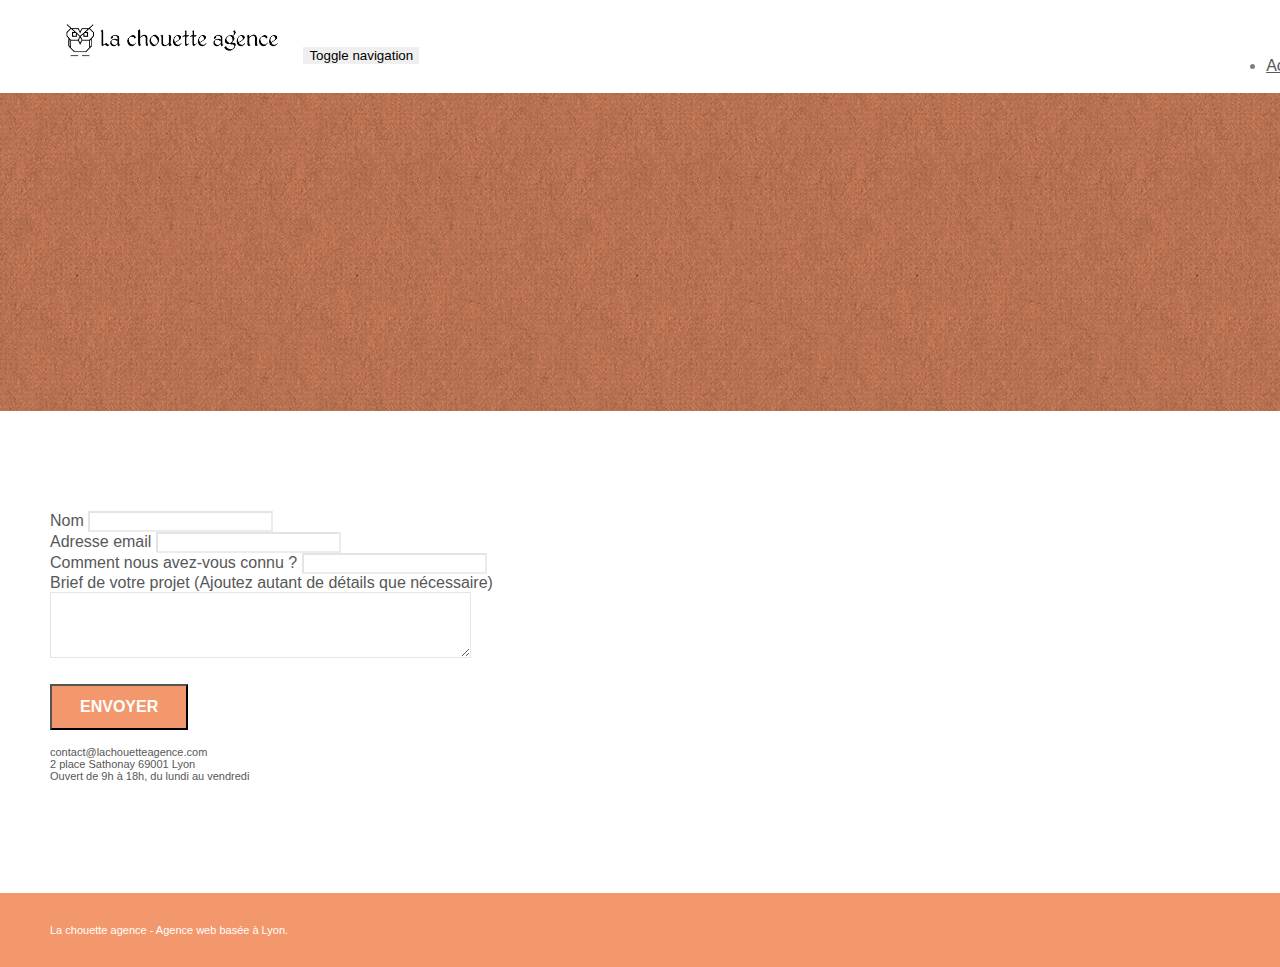
==== page2.html @ 3c8f868c "main" ====
<!doctype html>
<html lang="Default">
<head>
    <meta charset="utf-8">
    <meta name="keywords" content="">
    <meta name="description" content="">
    <meta name="viewport" content="width=device-width, initial-scale=1.0, viewport-fit=cover">
    <link rel="shortcut icon" type="image/png" href="favicon.jpg">
    
	<link rel="stylesheet" type="text/css" href="./css/bootstrap.min.css">
	<link rel="stylesheet" type="text/css" href="style.css">
	<link rel="stylesheet" type="text/css" href="./css/font-awesome.min.css">
	<link rel="stylesheet" type="text/css" href="./css/et-line.min.css">
	
    
	<script src="./js/jquery-2.1.0.min.js"></script>
	<script src="./js/bootstrap.min.js"></script>
	<script src="./js/blocs.min.js"></script>
	<script src="./js/jqBootstrapValidation.js"></script>
	<script src="./js/formHandler.js"></script>
    <title>page2</title>

    
<!-- Analytics -->
 
<!-- Analytics END -->
    
</head>
<body>
<!-- Principal conteneur -->
<div class="page-container">
    
<!-- bloc-0 -->
<div class="bloc bgc-white l-bloc " id="bloc-0">
	<div class="container bloc-sm">
		<nav class="navbar row">
			<div class="navbar-header">
				<a class="navbar-brand" href="index.html"><img src="img/la-chouette-agence.png" alt="atlanta web design logo" height="40" /></a>
				<button id="nav-toggle" type="button" class="ui-navbar-toggle navbar-toggle" data-toggle="collapse" data-target=".navbar-1">
					<span class="sr-only">Toggle navigation</span><span class="icon-bar"></span><span class="icon-bar"></span><span class="icon-bar"></span>
				</button>
			</div>
			<div class="collapse navbar-collapse navbar-1 special-dropdown-nav">
				<ul class="site-navigation nav navbar-nav">
					<li>
						<a href="index.html">Accueil</a>
					</li>
					<li>
					</li>
					<li>
						<a href="page2.html">page2 &gt;</a>
					</li>
				</ul>
			</div>
		</nav>
	</div>
</div>
<!-- bloc-0 END -->

<!-- bloc-6 -->
<div class="bloc bg-dots-bg bg-repeat bgc-atomic-tangerine d-bloc bloc-bg-texture texture-paper" id="bloc-6">
	<div class="container bloc-lg">
		<div class="row">
			<div class="col-sm-12">
				<h1 class="text-center hero-bloc-text tc-white">
					Parlons web design !
				</h1>
				<p class="text-center mg-lg tc-white tight-width-whitespace">
					Nous sommes ravis que vous souhaitiez collaborer avec notre agence.<br>
					Parlez-nous de votre projet en complétant le formulaire ci-dessous.
				</p>
			</div>
		</div>
	</div>
</div>
<!-- bloc-6 END -->

<!-- bloc-7 -->
<div class="bloc bgc-white l-bloc" id="bloc-7">
	<div class="container bloc-lg">
		<div class="row">
			<div class="col-sm-6">
				<form id="form_1" novalidate success-msg="Your message has been sent." fail-msg="Sorry it seems that our mail server is not responding, Sorry for the inconvenience!">
					<div class="form-group">
						<label>
							Nom
						</label>
						<input id="name" class="form-control" required />
					</div>
					<div class="form-group">
						<label>
							Adresse email
						</label>
						<input id="email" class="form-control" type="email" required />
					</div>
					<div class="form-group">
						<label>
							Comment nous avez-vous connu ?
						</label>
						<input class="form-control" type="email" required id="input_504" />
					</div>
					<div class="form-group">
						<label>
							Brief de votre projet (Ajoutez autant de détails que nécessaire)<br>
						</label><textarea id="message" class="form-control" rows="4" cols="50" required></textarea>
					</div> 
					<button class="bloc-button btn btn-lg btn-block cta-hero btn-atomic-tangerine" type="submit">
						Envoyer
					</button>
				</form>
			</div>
			<div class="col-sm-6">
				<p>
					contact@lachouetteagence.com<br>2 place Sathonay 69001 Lyon<br>Ouvert de 9h à 18h, du lundi au vendredi<br>
				</p>
			</div>
		</div>
	</div>
</div>
<!-- bloc-7 END -->

<!-- ScrollToTop Button -->
<a class="bloc-button btn btn-d scrollToTop" onclick="scrollToTarget('1')"><span class="fa fa-chevron-up"></span></a>
<!-- ScrollToTop Button END-->


<!-- Footer - bloc-8 -->
<div class="bloc bgc-atomic-tangerine d-bloc" id="bloc-8">
	<div class="container bloc-sm">
		<div class="row">
			<div class="col-sm-12">
				<p class="text-center white">
					La chouette agence - Agence web basée à Lyon.<br>
				</p>
				<div class="row row-no-gutters social">
					<div class="col-sm-3">
						<div class="text-center">
							<a class="social" href="index.html"><span class="fa fa-twitter icon-md"></span></a>
						</div>
					</div>
					<div class="col-sm-3">
						<div class="text-center">
							<a class="social" href="index.html"><span class="fa fa-facebook icon-md"></span></a>
						</div>
					</div>
					<div class="col-sm-3">
						<div class="text-center">
							<a class="social" href="index.html"><span class="fa fa-dribbble icon-md"></span></a>
						</div>
					</div>
					<div class="col-sm-3">
						<div class="text-center">
							<a class="social" href="index.html"><span class="fa fa-instagram icon-md"></span></a>
						</div>
					</div>
				</div>
			</div>
		</div>
	</div>
</div>
<!-- Footer - bloc-8 END -->

</div>
<!-- Principal conteneur END -->
    

</body>
</html>
---- style.css ----
body {
    margin: 0;
    padding: 0;
    background: #FFF;
    overflow-x: hidden;
    -webkit-font-smoothing: antialiased;
    -moz-osx-font-smoothing: grayscale;
}

a,
button {
    transition: all .3s ease-in-out;
    outline: none!important;
}

a:hover {
    text-decoration: none;
    cursor: pointer;
}

#page-loading-blocs-notifaction {
    position: fixed;
    top: 0;
    bottom: 0;
    width: 100%;
    z-index: 100000;
    background: #FFFFFF url("img/pageload-spinner.gif") no-repeat center center;
}

.bloc {
    width: 100%;
    clear: both;
    background: 50% 50% no-repeat;
    padding: 0 50px;
    -webkit-background-size: cover;
    -moz-background-size: cover;
    -o-background-size: cover;
    background-size: cover;
    position: relative;
}

.bloc .container {
    padding-left: 0;
    padding-right: 0;
}

.bloc-lg {
    padding: 100px 50px;
}

.bloc-md {
    padding: 50px;
}

.bloc-sm {
    padding: 20px 50px;
}

.bg-center,
.bg-l-edge,
.bg-r-edge,
.bg-t-edge,
.bg-b-edge,
.bg-tl-edge,
.bg-bl-edge,
.bg-tr-edge,
.bg-br-edge,
.bg-repeat {
    -webkit-background-size: auto!important;
    -moz-background-size: auto!important;
    -o-background-size: auto!important;
    background-size: auto!important;
}

.bg-repeat {
    background: repeat;
}

.bg-t-edge {
    background: top no-repeat;
}

.bloc-bg-texture::before {
    content: "";
    background-size: 2px 2px;
    position: absolute;
    top: 0;
    bottom: 0;
    left: 0;
    right: 0;
}

.texture-paper::before {
    background: url("img/texture-paper.png");
    background-size: 280px 280px;
}

.b-parallax {
    background-attachment: fixed;
}

.d-bloc {
    color: rgba(255, 255, 255, .7);
}

.d-bloc button:hover {
    color: rgba(255, 255, 255, .9);
}

.d-bloc .icon-round,
.d-bloc .icon-square,
.d-bloc .icon-rounded,
.d-bloc .icon-semi-rounded-a,
.d-bloc .icon-semi-rounded-b {
    border-color: rgba(255, 255, 255, .9);
}

.d-bloc .divider-h span {
    border-color: rgba(255, 255, 255, .2);
}

.d-bloc .a-btn,
.d-bloc .navbar a,
.d-bloc .navbar-brand,
.d-bloc a .icon-sm,
.d-bloc a .icon-md,
.d-bloc a .icon-lg,
.d-bloc a .icon-xl,
.d-bloc h1 a,
.d-bloc h2 a,
.d-bloc h3 a,
.d-bloc h4 a,
.d-bloc h5 a,
.d-bloc h6 a,
.d-bloc p a {
    color: rgba(255, 255, 255, .6);
}

.d-bloc .a-btn:hover,
.d-bloc .navbar a:hover,
.d-bloc .navbar-brand:hover,
.d-bloc a:hover .icon-sm,
.d-bloc a:hover .icon-md,
.d-bloc a:hover .icon-lg,
.d-bloc a:hover .icon-xl,
.d-bloc h1 a:hover,
.d-bloc h2 a:hover,
.d-bloc h3 a:hover,
.d-bloc h4 a:hover,
.d-bloc h5 a:hover,
.d-bloc h6 a:hover,
.d-bloc p a:hover {
    color: rgba(255, 255, 255, 1);
}

.d-bloc .navbar-toggle .icon-bar {
    background: rgba(255, 255, 255, 1);
}

.d-bloc .btn-wire,
.d-bloc .btn-wire:hover {
    color: rgba(255, 255, 255, 1);
    border-color: rgba(255, 255, 255, 1);
}

.d-bloc .panel {
    color: rgba(0, 0, 0, .5);
}

.d-bloc .panel button:hover {
    color: rgba(0, 0, 0, .7);
}

.d-bloc .panel icon {
    border-color: rgba(0, 0, 0, .7);
}

.d-bloc .panel .divider-h span {
    border-color: rgba(0, 0, 0, .1);
}

.d-bloc .panel .a-btn {
    color: rgba(0, 0, 0, .6);
}

.d-bloc .panel .a-btn:hover {
    color: rgba(0, 0, 0, 1);
}

.d-bloc .panel .btn-wire,
.d-bloc .panel .btn-wire:hover {
    color: rgba(0, 0, 0, .7);
    border-color: rgba(0, 0, 0, .3);
}

.d-bloc .panel,
.l-bloc {
    color: rgba(0, 0, 0, .5);
}

.d-bloc .panel button:hover,
.l-bloc button:hover {
    color: rgba(0, 0, 0, .7);
}

.l-bloc .icon-round,
.l-bloc .icon-square,
.l-bloc .icon-rounded,
.l-bloc .icon-semi-rounded-a,
.l-bloc .icon-semi-rounded-b {
    border-color: rgba(0, 0, 0, .7);
}

.d-bloc .panel .divider-h span,
.l-bloc .divider-h span {
    border-color: rgba(0, 0, 0, .1);
}

.d-bloc .panel .a-btn,
.l-bloc .a-btn,
.l-bloc .navbar a,
.l-bloc .navbar-brand,
.l-bloc a .icon-sm,
.l-bloc a .icon-md,
.l-bloc a .icon-lg,
.l-bloc a .icon-xl,
.l-bloc h1 a,
.l-bloc h2 a,
.l-bloc h3 a,
.l-bloc h4 a,
.l-bloc h5 a,
.l-bloc h6 a,
.l-bloc p a {
    color: rgba(0, 0, 0, .6);
}

.d-bloc .panel .a-btn:hover,
.l-bloc .a-btn:hover,
.l-bloc .navbar a:hover,
.l-bloc .navbar-brand:hover,
.l-bloc a:hover .icon-sm,
.l-bloc a:hover .icon-md,
.l-bloc a:hover .icon-lg,
.l-bloc a:hover .icon-xl,
.l-bloc h1 a:hover,
.l-bloc h2 a:hover,
.l-bloc h3 a:hover,
.l-bloc h4 a:hover,
.l-bloc h5 a:hover,
.l-bloc h6 a:hover,
.l-bloc p a:hover {
    color: rgba(0, 0, 0, 1);
}

.l-bloc .navbar-toggle .icon-bar {
    color: rgba(0, 0, 0, .6);
}

.d-bloc .panel .btn-wire,
.d-bloc .panel .btn-wire:hover,
.l-bloc .btn-wire,
.l-bloc .btn-wire:hover {
    color: rgba(0, 0, 0, .7);
    border-color: rgba(0, 0, 0, .3);
}

.voffset {
    margin-top: 30px;
}

.voffset-lg {
    margin-top: 80px;
}

.row-no-gutters {
    margin-right: 0;
    margin-left: 0;
}

.row.row-no-gutters > [class^="col-"],
.row.row-no-gutters > [class*=" col-"] {
    padding-right: 0;
    padding-left: 0;
}

#bloc-1-hero h1 {
    font-size: 32px;
}

.navbar {
    margin-bottom: 0;
    z-index: 1;
}

.navbar-brand {
    height: auto;
    padding: 3px 15px;
    font-size: 25px;
    font-weight: normal;
    font-weight: 600;
    line-height: 44px;
}

.navbar-brand img {
    max-height: 200px;
    margin: 0 5px 0 0;
    display: inline;
}

.navbar-brand img[src$=svg] {
    min-width: 100px;
}

.nav-center .navbar-brand img {
    margin: 0;
}

.navbar .nav {
    padding-top: 2px;
    margin-right: -16px;
    float: right;
    z-index: 1;
}

.nav > li {
    float: left;
    margin-top: 4px;
    font-size: 16px;
}

.navbar-nav .open .dropdown-menu > li > a {
    text-align: inherit;
}

.nav > li a:hover,
.nav > li a:focus {
    background: transparent;
}

.navbar-toggle {
    margin: 10px 10px 0 0;
    border: 0px;
}

.navbar-toggle:hover {
    background: transparent!important;
}

.navbar-toggle .icon-bar {
    background-color: rgba(0, 0, 0, .5);
    width: 26px;
}

.nav-invert .navbar .nav {
    float: left;
}

.nav-invert .navbar-header,
.nav-invert .navbar-brand {
    float: right;
    position: relative;
    z-index: 2;
}

@media (min-width: 768px) {
    .site-navigation {
        position: absolute;
        top: 50%;
        right: 20px;
        transform: translate(0, -50%);
        -webkit-transform: translateY(-50%);
    }
    .nav > li .dropdown-menu a,
    .nav > li .dropdown-menu a:hover {
        color: #484848;
    }
    .nav-invert .site-navigation {
        left: 0;
        right: 0;
    }
    .nav-center {
        text-align: center;
    }
    .nav-center .navbar-header {
        width: 100%;
    }
    .nav-center .navbar-header,
    .nav-center .navbar-brand,
    .nav-center .nav > li {
        float: none;
        display: inline-block;
    }
    .nav-center .site-navigation {
        position: relative;
        width: 100%;
        right: 0;
        margin-right: 0px;
        margin-top: 20px;
    }
    .nav-center.mini-nav .navbar-toggle {
        float: none;
        margin: 10px auto 0;
    }
}

.nav > li > .dropdown a {
    background: none!important;
    display: block;
    padding: 14px 15px;
}

nav .caret {
    margin: 0 5px;
}

.dropdown-menu .dropdown-menu {
    top: -8px;
    left: 100%;
}

.dropdown-menu .dropmenu-flow-right {
    top: 100%;
    left: 0;
    margin-left: -1px;
    border-top-left-radius: 0;
    border-top-right-radius: 0;
}

.dropdown-menu .dropdown span {
    border: 4px solid black;
    border-top-color: transparent;
    border-right-color: transparent;
    border-bottom-color: transparent;
    margin: 6px -5px 0 0!important;
    float: right;
}

.mg-md {
    margin-top: 10px;
    margin-bottom: 20px;
}

.mg-lg {
    margin-top: 10px;
    margin-bottom: 40px;
}

.btn {
    margin: 0 5px 5px 0;
}

.btn.pull-right {
    margin: 0 0 5px 5px;
}

.btn-d,
.btn-d:hover,
.btn-d:focus {
    color: #FFF;
    background: rgba(0, 0, 0, .3);
}

button {
    outline: none!important;
}

.btn-rd {
    border-radius: 40px;
}

.btn-clean {
    border: 1px solid rgba(0, 0, 0, .08);
    border-bottom-color: rgba(0, 0, 0, .1);
    text-shadow: 0 1px 0 rgba(0, 0, 1, .1);
    box-shadow: 0 1px 3px rgba(0, 0, 1, .25), inset 0 1px 0 0 rgba(255, 255, 255, .15);
}

.icon-md {
    font-size: 30px!important;
}

.icon-lg {
    font-size: 60px!important;
}

.sm-shadow {
    text-shadow: 0 1px 2px rgba(0, 0, 0, .3);
}

.panel-sq,
.panel-sq .panel-heading,
.panel-sq .panel-footer {
    border-radius: 0;
}

.panel-rd {
    border-radius: 30px;
}

.panel-rd .panel-heading {
    border-radius: 29px 29px 0 0;
}

.panel-rd .panel-footer {
    border-radius: 0 0 29px 29px;
}

.form-control {
    border-color: rgba(0, 0, 0, .1);
    box-shadow: none;
}

.scrollToTop {
    width: 40px;
    height: 40px;
    position: fixed;
    bottom: 20px;
    right: 20px;
    opacity: 0;
    z-index: 500;
    transition: all .3s ease-in-out;
}

.scrollToTop span {
    margin-top: 6px;
}

.showScrollTop {
    font-size: 14px;
    opacity: 1;
}

a[data-lightbox] {
    position: relative;
    display: block;
    text-align: center;
}

a[data-lightbox]:hover::before {
    content: "+";
    font-family: "HelveticaNeue-Light", "Helvetica Neue Light", "Helvetica Neue", Helvetica, Arial;
    font-size: 32px;
    width: 50px;
    height: 50px;
    margin-left: -25px;
    border-radius: 50%;
    background: rgba(0, 0, 0, .6);
    color: #FFF;
    font-weight: 100;
    z-index: 1;
    position: absolute;
    top: 50%;
    transform: translateY(-50%);
    -webkit-transform: translateY(-50%);
}

a[data-lightbox]:hover img {
    opacity: 0.6;
    -webkit-animation-fill-mode: none;
    animation-fill-mode: none;
}

#lightbox-modal {
    display: flex;
    align-items: center;
}

#lightbox-modal .modal-dialog {
    width: 90%;
    max-width: 900px;
    margin: 0 auto 0;
}

#lightbox-modal .modal-dialog img {
    max-height: 90vh;
    margin: 0 auto;
}

.lightbox-caption {
    padding: 20px;
    color: #FFF;
    background: rgba(0, 0, 0, .5);
    position: absolute;
    left: 15px;
    right: 15px;
    bottom: 5px;
}

.close-lightbox {
    color: #FFF;
    font-size: 30px;
    position: absolute;
    top: 20px;
    right: 20px;
    z-index: 20;
    background: rgba(0, 0, 0, .5);
    border: none;
    line-height: 30px;
    padding: 0 9px 5px;
    opacity: 0.3;
}

.close-lightbox:hover,
.next-lightbox:hover,
.prev-lightbox:hover {
    opacity: 1.0;
    color: #FFF;
}

.next-lightbox,
.prev-lightbox {
    font-size: 20px;
    color: rgba(255, 255, 255, .9);
    background: rgba(0, 0, 0, .5);
    transition: all .2s ease-in-out;
    position: absolute;
    top: 45%;
    z-index: 1;
    opacity: 0.4;
}

.next-lightbox {
    padding: 6px 8px 1px 13px;
    right: 25px;
}

.prev-lightbox {
    padding: 6px 13px 1px 10px;
    left: 25px;
}

.snapshot-lb .modal-body {
    padding-bottom: 45px;
}

.snapshot-lb .lightbox-caption {
    padding: 0;
    color: rgba(0, 0, 0, .5);
    background: none;
}

h1,
h2,
h3,
h4,
h5,
h6,
p,
label,
.btn,
a {
    font-family: "helvetica";
    font-weight: 400;
    color: #575757!important;
}

.container {
    max-width: 1000px;
}

.hero-bloc-text {
    font-size: 38px;
}

.hero-bloc-text-sub {
    font-size: 36px;
}

.statement-bloc-text {
    line-height: 26px;
    font-style: italic;
    font-size: 20px;
    text-align: center;
    font-weight: lighter;
    max-width: 520px;
    margin: auto auto auto auto;
}

p {
    font-size: 11px;
}

.tight-width-whitespace {
    max-width: 600px;
    margin: auto auto auto auto;
}

.h1 {
    font-size: 20px;
    font-family: "Open Sans";
}

.cta-hero {
    margin-top: 22px;
    color: #FFFFFF!important;
    text-transform: uppercase;
    padding: 12px 28px 12px 28px;
    font-size: 16px;
    font-weight: 700;
}

.social {
    max-width: 400px;
    margin: auto auto auto auto;
}

h2 {
    font-size: 22px;
    line-height: 1.4em;
}

h3 {
    font-size: 15px;
    text-transform: uppercase;
    font-weight: 700;
    color: #333333!important;
}

.med-width-whitespace {
    max-width: 800px;
    margin: auto auto auto auto;
    box-shadow: 0px 0px 0px #000000;
}

h1 {
    color: #333333!important;
}

h4 {
    color: #333333!important;
}

.icons {
    margin-bottom: 14px;
    margin-top: 24px;
}

.white {
    color: #FFFFFF!important;
}

.portfolio-thumb {
    margin-bottom: 24px;
}

.portfolio-row {
    margin-bottom: 44px;
    margin-top: 50px;
}

.avatar {
    box-shadow: 0px 4px 9px rgba(0, 0, 0, 0.3);
}

.black-background {
    background-color: rgba(165, 147, 99, 0.7);
    padding: 40px 40px 40px 40px;
}

.bold-link {
    font-weight: 900;
    text-decoration: underline!important;
}

.bgc-white {
    background-color: #FFFFFF;
}

.bgc-dark-slate-blue {
    background-color: #364577;
}

.bgc-atomic-tangerine {
    background-color: #F3976C;
}

.tc-white {
    color: #F3976C!important;
}

.btn-atomic-tangerine {
    background: #F3976C;
    color: #FFFFFF!important;
}

.btn-atomic-tangerine:hover {
    background: #c27956!important;
    color: #FFFFFF!important;
}

.ltc-white {
    color: #FFFFFF!important;
}

.ltc-white:hover {
    color: #cccccc!important;
}

.ltc-atomic-tangerine {
    color: #F3976C!important;
}

.ltc-atomic-tangerine:hover {
    color: #c27956!important;
}

.icon-dark-slate-blue {
    color: #364577!important;
    border-color: #364577!important;
}

.bg-dots-bg {
    background-image: url("img/dots-bg.png");
}

.bg-lines-h2-bg {
    background-image: url("img/lines-h2-bg.png");
}

.bg-banniere {
    background-image: url("img/la-chouette-agence-banniere.jpg");
}

.bg-presentation {
    background-image: url("img/image-de-presentation.bmp");
}

@media (max-width: 1024px) {
    .bloc {
        padding-left: 20px;
        padding-right: 20px;
    }
    .bloc.full-width-bloc,
    .bloc-tile-2.full-width-bloc .container,
    .bloc-tile-3.full-width-bloc .container,
    .bloc-tile-4.full-width-bloc .container {
        padding-left: 0;
        padding-right: 0;
    }
}

@media (max-width: 992px) and (min-width: 768px) {
    .navbar .nav {
        max-width: 80%
    }
    .nav-center.navbar .nav {
        max-width: 100%
    }
}

@media only screen and (min-device-width: 768px) and (max-device-width: 1024px) and (orientation: landscape) {
    .b-parallax {
        background-attachment: scroll;
    }
}

@media only screen and (min-device-width: 1024px) and (max-device-width: 1366px) and (-webkit-min-device-pixel-ratio: 1.5) {
    .b-parallax {
        background-attachment: scroll;
    }
}

@media (max-width: 991px) {
    .container {
        width: 100%;
    }
    .b-parallax {
        background-attachment: scroll;
    }
    .page-container,
    #hero-bloc {
        overflow-x: hidden;
        position: relative;
    }
    .bloc {
        padding-left: constant(safe-area-inset-left);
        padding-right: constant(safe-area-inset-right);
    }
    .bloc-group,
    .bloc-group .bloc {
        display: block;
        width: 100%;
    }
    .bloc-fill-screen .fill-bloc-top-edge,
    .bloc-fill-screen .fill-bloc-bottom-edge {
        padding: 0 20px;
        padding-left: constant(safe-area-inset-left);
        padding-right: constant(safe-area-inset-right);
    }
}

@media (max-width: 767px) {
    .page-container {
        overflow-x: hidden;
        position: relative;
    }
    h1,
    h2,
    h3,
    h4,
    h5,
    h6,
    p,
    #disqus_thread {
        padding-left: 10px!important;
        padding-right: 10px!important;
    }
    .b-parallax {
        background-attachment: scroll;
    }
    .navbar .nav {
        padding-top: 0;
        border-top: 1px solid rgba(0, 0, 0, .2);
        float: none!important;
    }
    .navbar.row {
        margin-left: 0;
        margin-right: 0;
    }
    .site-navigation {
        position: inherit;
        transform: none;
        -webkit-transform: none;
        -ms-transform: none;
    }
    .nav > li {
        margin-top: 0;
        border-bottom: 1px solid rgba(0, 0, 0, .1);
        background: rgba(0, 0, 0, .05);
        text-align: left;
        padding-left: 15px;
        width: 100%;
    }
    .nav > li:hover {
        background: rgba(0, 0, 0, .08);
    }
    .dropdown .dropdown a .caret {
        float: none;
        margin: 5px 0 0 10px!important;
        border: 4px solid black;
        border-bottom-color: transparent;
        border-right-color: transparent;
        border-left-color: transparent;
    }
    #hero-bloc .navbar .nav {
        background: rgba(0, 0, 0, .8);
    }
    #hero-bloc .navbar .nav a {
        color: rgba(255, 255, 255, .6);
    }
    .hero {
        padding: 50px 0;
    }
    .hero-nav {
        left: -1px;
        right: -1px;
    }
    .navbar-collapse {
        padding: 0;
        overflow-x: hidden;
        -webkit-box-shadow: none;
        box-shadow: none;
    }
    .navbar-brand img {
        max-height: 40px;
        width: auto;
    }
    .nav-invert .navbar-header {
        float: none;
        width: 100%;
    }
    .nav-invert .navbar-toggle {
        float: left;
        margin-left: 10px;
    }
    .bloc {
        padding-left: 0;
        padding-right: 0;
    }
    .bloc-xxl,
    .bloc-xl,
    .bloc-lg {
        padding: 40px 0;
    }
    .bloc-sm,
    .bloc-md {
        padding-left: 0;
        padding-right: 0;
    }
    .bloc-tile-2 .container,
    .bloc-tile-3 .container,
    .bloc-tile-4 .container,
    .bloc-fill-screen .fill-bloc-top-edge,
    .bloc-fill-screen .fill-bloc-bottom-edge {
        padding-left: 0;
        padding-right: 0;
    }
    .a-block {
        padding: 0 10px;
    }
    .btn-dwn {
        display: none;
    }
    .voffset {
        margin-top: 5px;
    }
    .voffset-md {
        margin-top: 20px;
    }
    .voffset-lg {
        margin-top: 30px;
    }
    form {
        padding: 5px;
    }
    .close-lightbox {
        display: inline-block;
    }
    .blocsapp-device-iphone5 {
        background-size: 216px 425px;
        padding-top: 60px;
        width: 216px;
        height: 425px;
    }
    .blocsapp-device-iphone5 img {
        width: 180px;
        height: 320px;
    }
}

@media (max-width: 400px) {
    .bloc {
        padding-left: 0;
        padding-right: 0;
    }
}

@media (max-width: 767px) {
    .bloc-mob-center-text {
        text-align: center;
    }
}
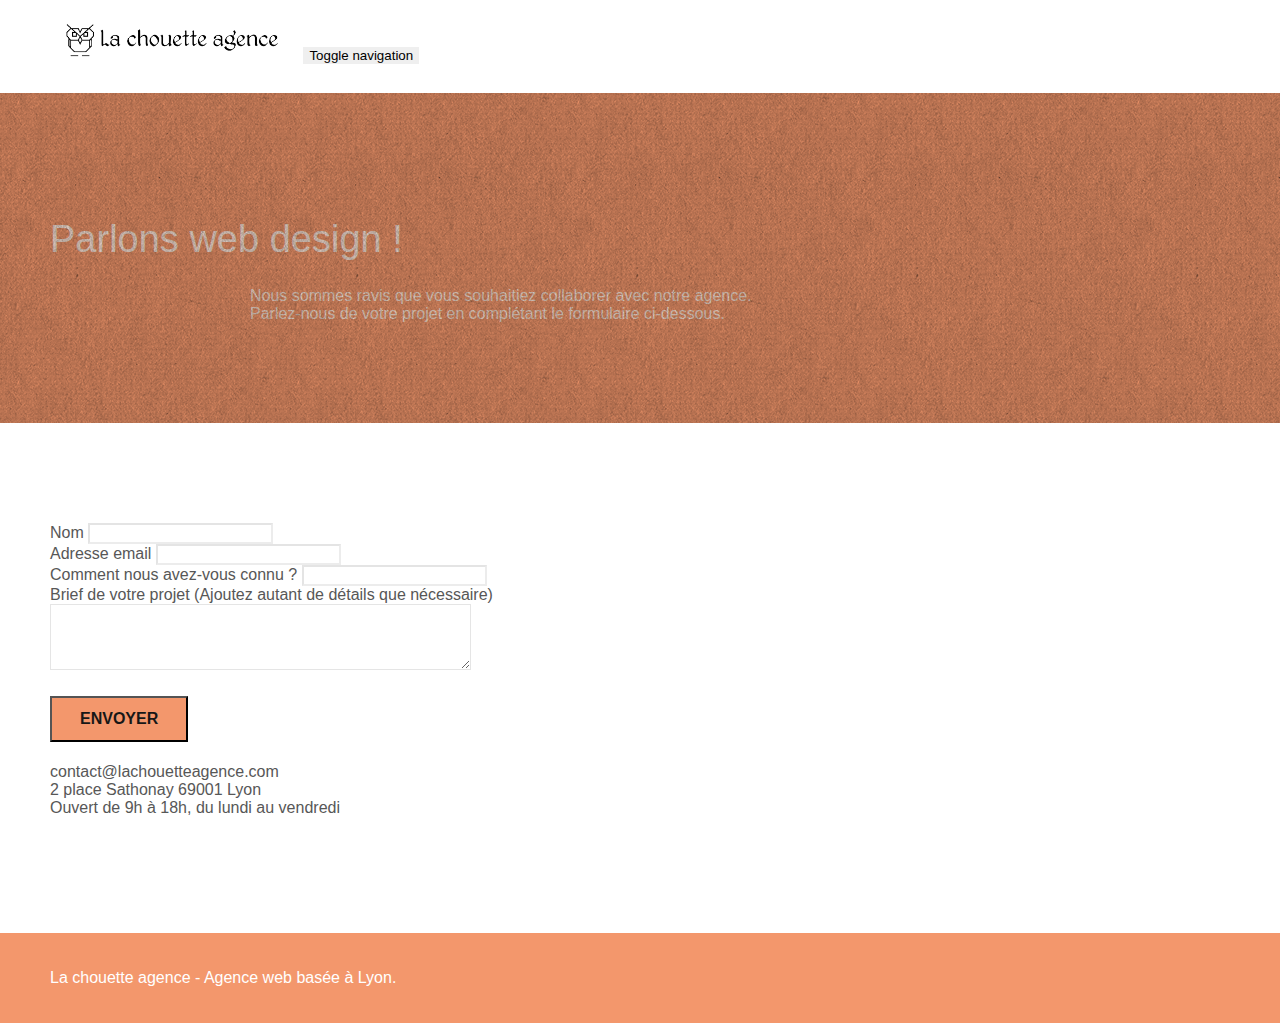
==== commit 8cd8d8f8: "Mise à jour index.html et style.css" ====
--- a/page2.html
+++ b/page2.html
@@ -2,8 +2,7 @@
 <html lang="Default">
 <head>
     <meta charset="utf-8">
-    <meta name="keywords" content="">
-    <meta name="description" content="">
+    <meta name="description" content="Page de contact du site La Chouette agence">
     <meta name="viewport" content="width=device-width, initial-scale=1.0, viewport-fit=cover">
     <link rel="shortcut icon" type="image/png" href="favicon.jpg">
     
@@ -11,18 +10,34 @@
 	<link rel="stylesheet" type="text/css" href="style.css">
 	<link rel="stylesheet" type="text/css" href="./css/font-awesome.min.css">
 	<link rel="stylesheet" type="text/css" href="./css/et-line.min.css">
+
+	<meta property="og:title" content="La Chouette Agence">
+	<meta property="og:description" content="La chouette agence est une agence de Web Design basée sur Lyon qui aide les entreprises à devenir attractives et visible sur Internet">
+	<meta property="og:image" content="img/picture-site">
+	<meta property="og:url" content="https://kevinaudibert.github.io/La-chouette-agence/modify">
+
+	<meta name="twitter:title" content="La Chouette Agence">
+	<meta name="twitter:description" content="La chouette agence est une agence de Web Design basée sur Lyon qui aide les entreprises à devenir attractives et visible sur Internet">
+	<meta name="twitter:image" content="img/picture-site">
+	<meta name="twitter:card" content="La_Chouette_Agence">
 	
-    
-	<script src="./js/jquery-2.1.0.min.js"></script>
-	<script src="./js/bootstrap.min.js"></script>
-	<script src="./js/blocs.min.js"></script>
-	<script src="./js/jqBootstrapValidation.js"></script>
-	<script src="./js/formHandler.js"></script>
-    <title>page2</title>
+	<script src="./js/jquery-2.1.0.min.js" defer></script>
+	<script src="./js/bootstrap.min.js" defer></script>
+	<script src="./js/blocs.min.js" defer></script>
+	<script src="./js/jqBootstrapValidation.js" defer></script>
+	<script src="./js/formHandler.js" defer></script>
+    <title>Page de contact</title>
 
     
 <!-- Analytics -->
- 
+	<script async src="https://www.googletagmanager.com/gtag/js?id=G-XKV80W5K0Y"></script>
+	<script>
+  	window.dataLayer = window.dataLayer || [];
+  	function gtag(){dataLayer.push(arguments);}
+  	gtag('js', new Date());
+
+  	gtag('config', 'G-XKV80W5K0Y');
+	</script>
 <!-- Analytics END -->
     
 </head>
@@ -44,11 +59,6 @@
 				<ul class="site-navigation nav navbar-nav">
 					<li>
 						<a href="index.html">Accueil</a>
-					</li>
-					<li>
-					</li>
-					<li>
-						<a href="page2.html">page2 &gt;</a>
 					</li>
 				</ul>
 			</div>
--- a/style.css
+++ b/style.css
@@ -296,7 +296,7 @@
     height: auto;
     padding: 3px 15px;
     font-size: 25px;
-    font-weight: normal;
+    font-weight: 400;
     font-weight: 600;
     line-height: 44px;
 }
@@ -317,7 +317,6 @@
 
 .navbar .nav {
     padding-top: 2px;
-    margin-right: -16px;
     float: right;
     z-index: 1;
 }
@@ -461,7 +460,7 @@
 }
 
 button {
-    outline: none!important;
+    outline: 0!important;
 }
 
 .btn-rd {
@@ -676,10 +675,6 @@
     margin: auto auto auto auto;
 }
 
-p {
-    font-size: 11px;
-}
-
 .tight-width-whitespace {
     max-width: 600px;
     margin: auto auto auto auto;
@@ -692,7 +687,6 @@
 
 .cta-hero {
     margin-top: 22px;
-    color: #FFFFFF!important;
     text-transform: uppercase;
     padding: 12px 28px 12px 28px;
     font-size: 16px;
@@ -702,6 +696,8 @@
 .social {
     max-width: 400px;
     margin: auto auto auto auto;
+    display: flex;
+    justify-content: space-around;
 }
 
 h2 {
@@ -775,12 +771,12 @@
 }
 
 .tc-white {
-    color: #F3976C!important;
+    color: #fae3d6!important;
 }
 
 .btn-atomic-tangerine {
     background: #F3976C;
-    color: #FFFFFF!important;
+    color: #171717!important;
 }
 
 .btn-atomic-tangerine:hover {
@@ -872,10 +868,6 @@
         overflow-x: hidden;
         position: relative;
     }
-    .bloc {
-        padding-left: constant(safe-area-inset-left);
-        padding-right: constant(safe-area-inset-right);
-    }
     .bloc-group,
     .bloc-group .bloc {
         display: block;
@@ -884,8 +876,6 @@
     .bloc-fill-screen .fill-bloc-top-edge,
     .bloc-fill-screen .fill-bloc-bottom-edge {
         padding: 0 20px;
-        padding-left: constant(safe-area-inset-left);
-        padding-right: constant(safe-area-inset-right);
     }
 }
 
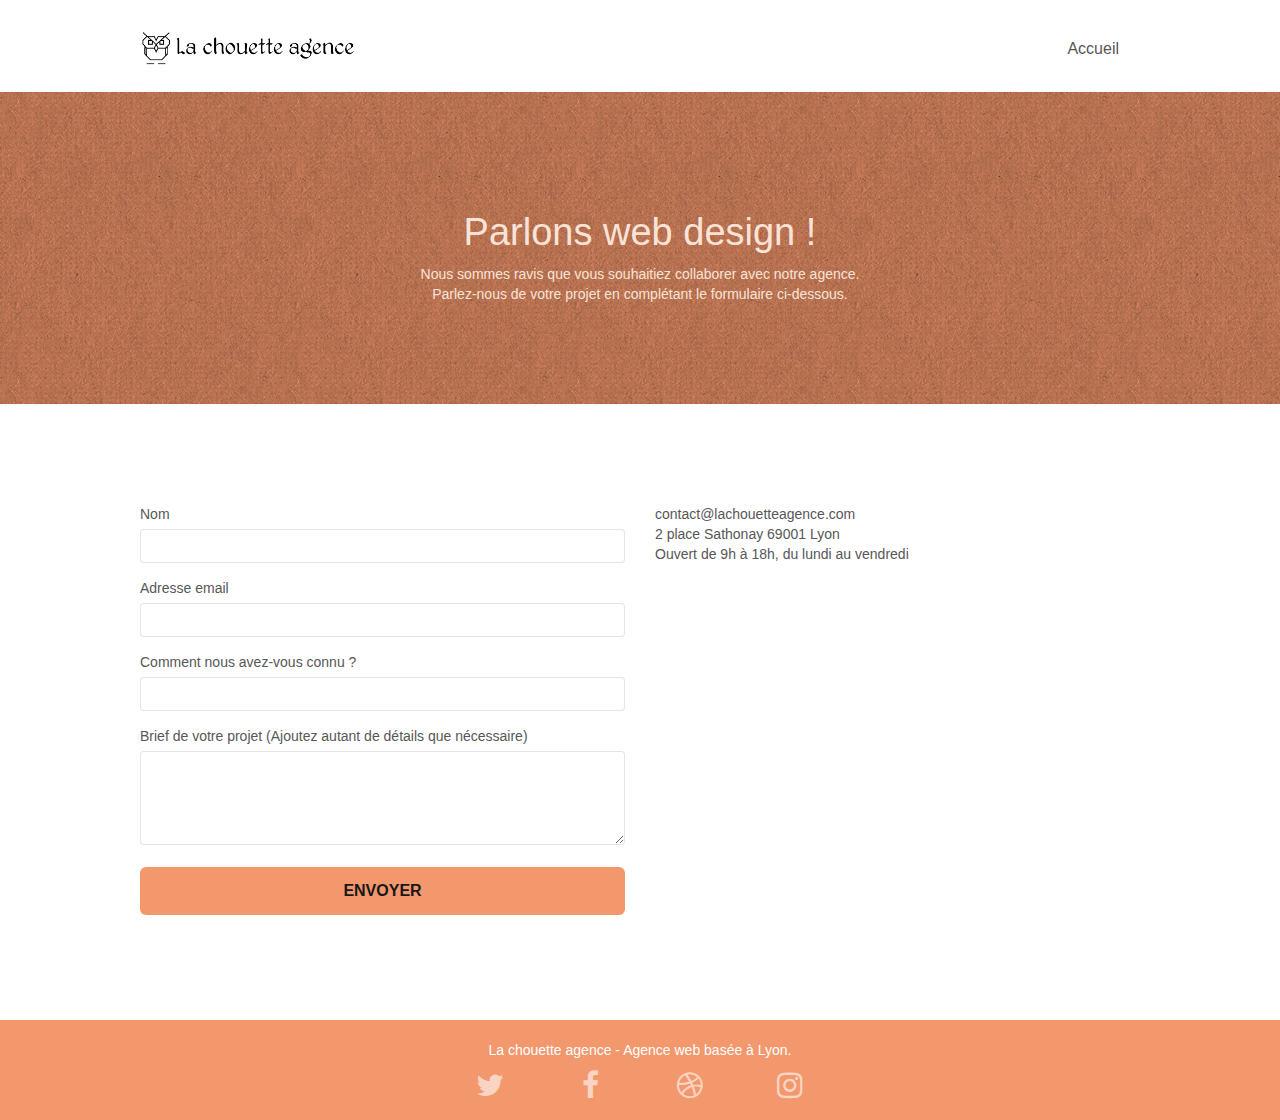
==== commit fd005a2c: "Mise à jour page 2" ====
--- a/page2.html
+++ b/page2.html
@@ -1,15 +1,15 @@
 <!doctype html>
-<html lang="Default">
+<html lang="fr">
 <head>
     <meta charset="utf-8">
     <meta name="description" content="Page de contact du site La Chouette agence">
     <meta name="viewport" content="width=device-width, initial-scale=1.0, viewport-fit=cover">
     <link rel="shortcut icon" type="image/png" href="favicon.jpg">
     
-	<link rel="stylesheet" type="text/css" href="./css/bootstrap.min.css">
+	<link rel="stylesheet" type="text/css" href="./css/bootstrap.css">
 	<link rel="stylesheet" type="text/css" href="style.css">
-	<link rel="stylesheet" type="text/css" href="./css/font-awesome.min.css">
-	<link rel="stylesheet" type="text/css" href="./css/et-line.min.css">
+	<link rel="stylesheet" type="text/css" href="./css/font-awesome.css">
+	<link rel="stylesheet" type="text/css" href="./css/et-line.css">
 
 	<meta property="og:title" content="La Chouette Agence">
 	<meta property="og:description" content="La chouette agence est une agence de Web Design basée sur Lyon qui aide les entreprises à devenir attractives et visible sur Internet">
@@ -21,9 +21,9 @@
 	<meta name="twitter:image" content="img/picture-site">
 	<meta name="twitter:card" content="La_Chouette_Agence">
 	
-	<script src="./js/jquery-2.1.0.min.js" defer></script>
-	<script src="./js/bootstrap.min.js" defer></script>
-	<script src="./js/blocs.min.js" defer></script>
+	<script src="./js/jquery-2.1.0.js" defer></script>
+	<script src="./js/bootstrap.js" defer></script>
+	<script src="./js/blocs.js" defer></script>
 	<script src="./js/jqBootstrapValidation.js" defer></script>
 	<script src="./js/formHandler.js" defer></script>
     <title>Page de contact</title>
--- a/css/et-line.css
+++ b/css/et-line.css
@@ -0,0 +1,519 @@
+@font-face {
+    font-family: et-line;
+    src: url(../fonts/et-line.eot);
+    src: url(../fonts/et-line.eot?#iefix) format('embedded-opentype'), url(../fonts/et-line.woff) format('woff'), url(../fonts/et-line.ttf) format('truetype'), url(../fonts/et-line.svg#et-line) format('svg');
+    font-weight: 400;
+    font-style: normal
+}
+
+.et-icon-adjustments,
+.et-icon-alarmclock,
+.et-icon-anchor,
+.et-icon-aperture,
+.et-icon-attachment,
+.et-icon-bargraph,
+.et-icon-basket,
+.et-icon-beaker,
+.et-icon-bike,
+.et-icon-book-open,
+.et-icon-briefcase,
+.et-icon-browser,
+.et-icon-calendar,
+.et-icon-camera,
+.et-icon-caution,
+.et-icon-chat,
+.et-icon-circle-compass,
+.et-icon-clipboard,
+.et-icon-clock,
+.et-icon-cloud,
+.et-icon-compass,
+.et-icon-desktop,
+.et-icon-dial,
+.et-icon-document,
+.et-icon-documents,
+.et-icon-download,
+.et-icon-dribbble,
+.et-icon-edit,
+.et-icon-envelope,
+.et-icon-expand,
+.et-icon-facebook,
+.et-icon-flag,
+.et-icon-focus,
+.et-icon-gears,
+.et-icon-genius,
+.et-icon-gift,
+.et-icon-global,
+.et-icon-globe,
+.et-icon-googleplus,
+.et-icon-grid,
+.et-icon-happy,
+.et-icon-hazardous,
+.et-icon-heart,
+.et-icon-hotairballoon,
+.et-icon-hourglass,
+.et-icon-key,
+.et-icon-laptop,
+.et-icon-layers,
+.et-icon-lifesaver,
+.et-icon-lightbulb,
+.et-icon-linegraph,
+.et-icon-linkedin,
+.et-icon-lock,
+.et-icon-magnifying-glass,
+.et-icon-map,
+.et-icon-map-pin,
+.et-icon-megaphone,
+.et-icon-mic,
+.et-icon-mobile,
+.et-icon-newspaper,
+.et-icon-notebook,
+.et-icon-paintbrush,
+.et-icon-paperclip,
+.et-icon-pencil,
+.et-icon-phone,
+.et-icon-picture,
+.et-icon-pictures,
+.et-icon-piechart,
+.et-icon-presentation,
+.et-icon-pricetags,
+.et-icon-printer,
+.et-icon-profile-female,
+.et-icon-profile-male,
+.et-icon-puzzle,
+.et-icon-quote,
+.et-icon-recycle,
+.et-icon-refresh,
+.et-icon-ribbon,
+.et-icon-rss,
+.et-icon-sad,
+.et-icon-scissors,
+.et-icon-scope,
+.et-icon-search,
+.et-icon-shield,
+.et-icon-speedometer,
+.et-icon-strategy,
+.et-icon-streetsign,
+.et-icon-tablet,
+.et-icon-target,
+.et-icon-telescope,
+.et-icon-toolbox,
+.et-icon-tools,
+.et-icon-tools-2,
+.et-icon-trophy,
+.et-icon-tumblr,
+.et-icon-twitter,
+.et-icon-upload,
+.et-icon-video,
+.et-icon-wallet,
+.et-icon-wine {
+    font-family: et-line;
+    speak: none;
+    font-style: normal;
+    font-weight: 400;
+    font-variant: normal;
+    text-transform: none;
+    line-height: 1;
+    -webkit-font-smoothing: antialiased;
+    -moz-osx-font-smoothing: grayscale;
+    display: inline-block
+}
+
+.et-icon-mobile:before {
+    content: "\e000"
+}
+
+.et-icon-laptop:before {
+    content: "\e001"
+}
+
+.et-icon-desktop:before {
+    content: "\e002"
+}
+
+.et-icon-tablet:before {
+    content: "\e003"
+}
+
+.et-icon-phone:before {
+    content: "\e004"
+}
+
+.et-icon-document:before {
+    content: "\e005"
+}
+
+.et-icon-documents:before {
+    content: "\e006"
+}
+
+.et-icon-search:before {
+    content: "\e007"
+}
+
+.et-icon-clipboard:before {
+    content: "\e008"
+}
+
+.et-icon-newspaper:before {
+    content: "\e009"
+}
+
+.et-icon-notebook:before {
+    content: "\e00a"
+}
+
+.et-icon-book-open:before {
+    content: "\e00b"
+}
+
+.et-icon-browser:before {
+    content: "\e00c"
+}
+
+.et-icon-calendar:before {
+    content: "\e00d"
+}
+
+.et-icon-presentation:before {
+    content: "\e00e"
+}
+
+.et-icon-picture:before {
+    content: "\e00f"
+}
+
+.et-icon-pictures:before {
+    content: "\e010"
+}
+
+.et-icon-video:before {
+    content: "\e011"
+}
+
+.et-icon-camera:before {
+    content: "\e012"
+}
+
+.et-icon-printer:before {
+    content: "\e013"
+}
+
+.et-icon-toolbox:before {
+    content: "\e014"
+}
+
+.et-icon-briefcase:before {
+    content: "\e015"
+}
+
+.et-icon-wallet:before {
+    content: "\e016"
+}
+
+.et-icon-gift:before {
+    content: "\e017"
+}
+
+.et-icon-bargraph:before {
+    content: "\e018"
+}
+
+.et-icon-grid:before {
+    content: "\e019"
+}
+
+.et-icon-expand:before {
+    content: "\e01a"
+}
+
+.et-icon-focus:before {
+    content: "\e01b"
+}
+
+.et-icon-edit:before {
+    content: "\e01c"
+}
+
+.et-icon-adjustments:before {
+    content: "\e01d"
+}
+
+.et-icon-ribbon:before {
+    content: "\e01e"
+}
+
+.et-icon-hourglass:before {
+    content: "\e01f"
+}
+
+.et-icon-lock:before {
+    content: "\e020"
+}
+
+.et-icon-megaphone:before {
+    content: "\e021"
+}
+
+.et-icon-shield:before {
+    content: "\e022"
+}
+
+.et-icon-trophy:before {
+    content: "\e023"
+}
+
+.et-icon-flag:before {
+    content: "\e024"
+}
+
+.et-icon-map:before {
+    content: "\e025"
+}
+
+.et-icon-puzzle:before {
+    content: "\e026"
+}
+
+.et-icon-basket:before {
+    content: "\e027"
+}
+
+.et-icon-envelope:before {
+    content: "\e028"
+}
+
+.et-icon-streetsign:before {
+    content: "\e029"
+}
+
+.et-icon-telescope:before {
+    content: "\e02a"
+}
+
+.et-icon-gears:before {
+    content: "\e02b"
+}
+
+.et-icon-key:before {
+    content: "\e02c"
+}
+
+.et-icon-paperclip:before {
+    content: "\e02d"
+}
+
+.et-icon-attachment:before {
+    content: "\e02e"
+}
+
+.et-icon-pricetags:before {
+    content: "\e02f"
+}
+
+.et-icon-lightbulb:before {
+    content: "\e030"
+}
+
+.et-icon-layers:before {
+    content: "\e031"
+}
+
+.et-icon-pencil:before {
+    content: "\e032"
+}
+
+.et-icon-tools:before {
+    content: "\e033"
+}
+
+.et-icon-tools-2:before {
+    content: "\e034"
+}
+
+.et-icon-scissors:before {
+    content: "\e035"
+}
+
+.et-icon-paintbrush:before {
+    content: "\e036"
+}
+
+.et-icon-magnifying-glass:before {
+    content: "\e037"
+}
+
+.et-icon-circle-compass:before {
+    content: "\e038"
+}
+
+.et-icon-linegraph:before {
+    content: "\e039"
+}
+
+.et-icon-mic:before {
+    content: "\e03a"
+}
+
+.et-icon-strategy:before {
+    content: "\e03b"
+}
+
+.et-icon-beaker:before {
+    content: "\e03c"
+}
+
+.et-icon-caution:before {
+    content: "\e03d"
+}
+
+.et-icon-recycle:before {
+    content: "\e03e"
+}
+
+.et-icon-anchor:before {
+    content: "\e03f"
+}
+
+.et-icon-profile-male:before {
+    content: "\e040"
+}
+
+.et-icon-profile-female:before {
+    content: "\e041"
+}
+
+.et-icon-bike:before {
+    content: "\e042"
+}
+
+.et-icon-wine:before {
+    content: "\e043"
+}
+
+.et-icon-hotairballoon:before {
+    content: "\e044"
+}
+
+.et-icon-globe:before {
+    content: "\e045"
+}
+
+.et-icon-genius:before {
+    content: "\e046"
+}
+
+.et-icon-map-pin:before {
+    content: "\e047"
+}
+
+.et-icon-dial:before {
+    content: "\e048"
+}
+
+.et-icon-chat:before {
+    content: "\e049"
+}
+
+.et-icon-heart:before {
+    content: "\e04a"
+}
+
+.et-icon-cloud:before {
+    content: "\e04b"
+}
+
+.et-icon-upload:before {
+    content: "\e04c"
+}
+
+.et-icon-download:before {
+    content: "\e04d"
+}
+
+.et-icon-target:before {
+    content: "\e04e"
+}
+
+.et-icon-hazardous:before {
+    content: "\e04f"
+}
+
+.et-icon-piechart:before {
+    content: "\e050"
+}
+
+.et-icon-speedometer:before {
+    content: "\e051"
+}
+
+.et-icon-global:before {
+    content: "\e052"
+}
+
+.et-icon-compass:before {
+    content: "\e053"
+}
+
+.et-icon-lifesaver:before {
+    content: "\e054"
+}
+
+.et-icon-clock:before {
+    content: "\e055"
+}
+
+.et-icon-aperture:before {
+    content: "\e056"
+}
+
+.et-icon-quote:before {
+    content: "\e057"
+}
+
+.et-icon-scope:before {
+    content: "\e058"
+}
+
+.et-icon-alarmclock:before {
+    content: "\e059"
+}
+
+.et-icon-refresh:before {
+    content: "\e05a"
+}
+
+.et-icon-happy:before {
+    content: "\e05b"
+}
+
+.et-icon-sad:before {
+    content: "\e05c"
+}
+
+.et-icon-facebook:before {
+    content: "\e05d"
+}
+
+.et-icon-twitter:before {
+    content: "\e05e"
+}
+
+.et-icon-googleplus:before {
+    content: "\e05f"
+}
+
+.et-icon-rss:before {
+    content: "\e060"
+}
+
+.et-icon-tumblr:before {
+    content: "\e061"
+}
+
+.et-icon-linkedin:before {
+    content: "\e062"
+}
+
+.et-icon-dribbble:before {
+    content: "\e063"
+}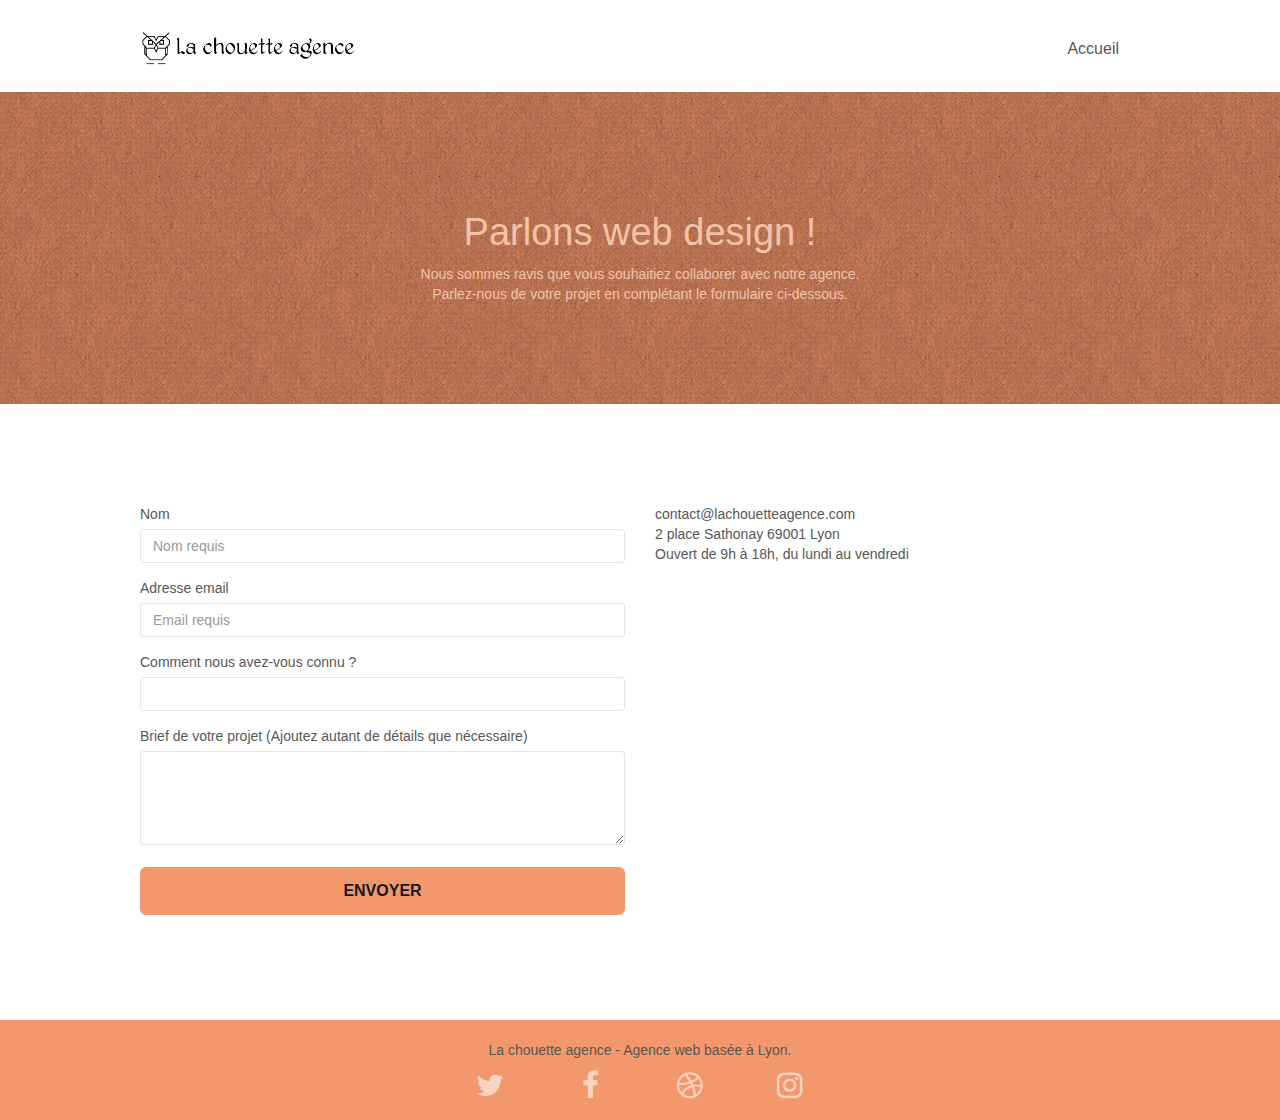
==== commit c6c90650: "Dernière maj" ====
--- a/page2.html
+++ b/page2.html
@@ -30,14 +30,6 @@
 
     
 <!-- Analytics -->
-	<script async src="https://www.googletagmanager.com/gtag/js?id=G-XKV80W5K0Y"></script>
-	<script>
-  	window.dataLayer = window.dataLayer || [];
-  	function gtag(){dataLayer.push(arguments);}
-  	gtag('js', new Date());
-
-  	gtag('config', 'G-XKV80W5K0Y');
-	</script>
 <!-- Analytics END -->
     
 </head>
@@ -90,18 +82,18 @@
 	<div class="container bloc-lg">
 		<div class="row">
 			<div class="col-sm-6">
-				<form id="form_1" novalidate success-msg="Your message has been sent." fail-msg="Sorry it seems that our mail server is not responding, Sorry for the inconvenience!">
+				<form id="form_1" novalidate>
 					<div class="form-group">
 						<label>
 							Nom
 						</label>
-						<input id="name" class="form-control" required />
+						<input id="name" class="form-control" placeholder="Nom requis" required />
 					</div>
 					<div class="form-group">
 						<label>
 							Adresse email
 						</label>
-						<input id="email" class="form-control" type="email" required />
+						<input id="email" class="form-control" type="email" placeholder="Email requis" required />
 					</div>
 					<div class="form-group">
 						<label>
@@ -145,22 +137,22 @@
 				<div class="row row-no-gutters social">
 					<div class="col-sm-3">
 						<div class="text-center">
-							<a class="social" href="index.html"><span class="fa fa-twitter icon-md"></span></a>
+							<a aria-label="twitter" class="social" href="index.html"><span class="fa fa-twitter icon-md"></span></a>
 						</div>
 					</div>
 					<div class="col-sm-3">
 						<div class="text-center">
-							<a class="social" href="index.html"><span class="fa fa-facebook icon-md"></span></a>
+							<a aria-label="facebook" class="social" href="index.html"><span class="fa fa-facebook icon-md"></span></a>
 						</div>
 					</div>
 					<div class="col-sm-3">
 						<div class="text-center">
-							<a class="social" href="index.html"><span class="fa fa-dribbble icon-md"></span></a>
+							<a aria-label="dribble" class="social" href="index.html"><span class="fa fa-dribbble icon-md"></span></a>
 						</div>
 					</div>
 					<div class="col-sm-3">
 						<div class="text-center">
-							<a class="social" href="index.html"><span class="fa fa-instagram icon-md"></span></a>
+							<a aria-label="instagram" class="social" href="index.html"><span class="fa fa-instagram icon-md"></span></a>
 						</div>
 					</div>
 				</div>
--- a/style.css
+++ b/style.css
@@ -452,15 +452,35 @@
     margin: 0 0 5px 5px;
 }
 
-.btn-d,
-.btn-d:hover,
-.btn-d:focus {
+.btn-d
+{
     color: #FFF;
     background: rgba(0, 0, 0, .3);
 }
 
 button {
     outline: 0!important;
+}
+
+.explain {
+    font-size: 18px;
+    margin: auto;
+    width: 65%;
+}
+  
+.quote {
+    display: block;
+    margin: auto;
+    quotes: none;
+    font-size: 18px;
+    font-style: italic;
+    width: 85%;
+    color: #313030;
+}
+  
+cite {
+    font-style: normal;
+    font-size: initial;
 }
 
 .btn-rd {
@@ -731,10 +751,6 @@
     margin-top: 24px;
 }
 
-.white {
-    color: #FFFFFF!important;
-}
-
 .portfolio-thumb {
     margin-bottom: 24px;
 }
@@ -771,7 +787,7 @@
 }
 
 .tc-white {
-    color: #fae3d6!important;
+    color: #f4c2a8!important;
 }
 
 .btn-atomic-tangerine {
@@ -814,11 +830,11 @@
 }
 
 .bg-banniere {
-    background-image: url("img/la-chouette-agence-banniere.jpg");
+    background-image: url("img/la-chouette-agence-banniere.jpeg");
 }
 
 .bg-presentation {
-    background-image: url("img/image-de-presentation.bmp");
+    background-image: url("img/image-de-presentation.jpeg");
 }
 
 @media (max-width: 1024px) {
